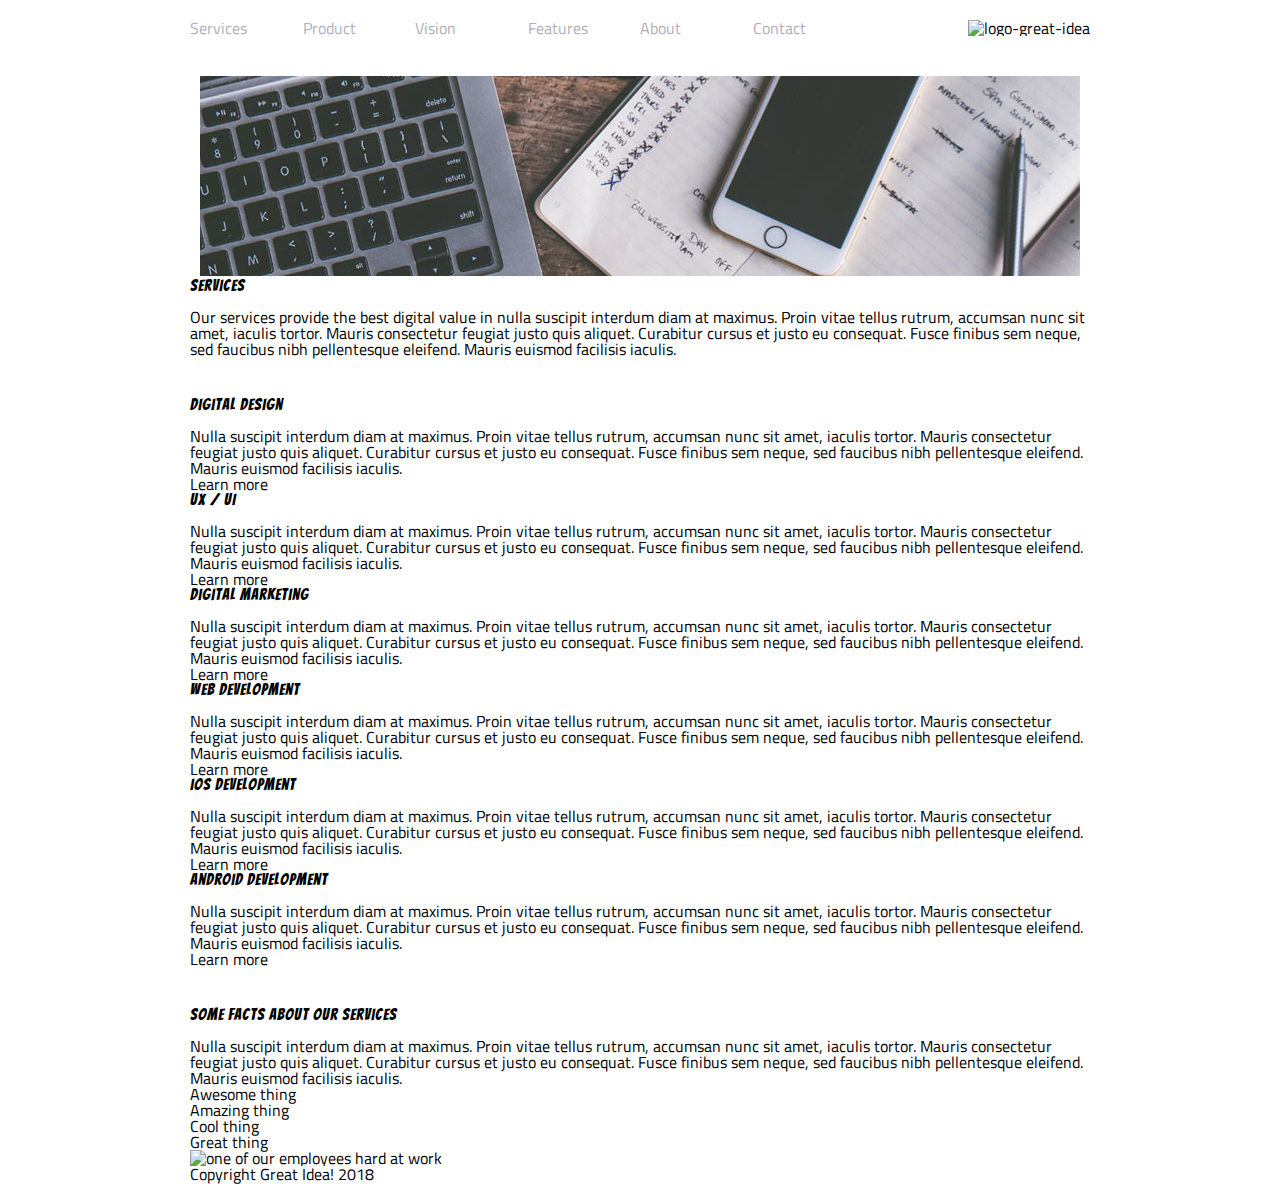
==== services.html @ d3e17444 "Add image services page as well as design files into project folders" ====
<!doctype html>

<html lang="en">

<head>
  <meta charset="utf-8">
  <title>Great Idea - Responsive I</title>
  <meta name="viewport" content="width=device-width, initial-scale=1">
  <link href="https://fonts.googleapis.com/css?family=Bangers|Titillium+Web" rel="stylesheet">
  <link rel="stylesheet" href="css/index.css">

</head>

<body>
  <!-- Use past code you created here for Great Idea Web Page or past solution for Great Idea Web Page HTML here! -->
  <div class="container">
    <div class="header a">
      <nav class="b">
        <p><a href="./services.html">Services</a></p>
        <p>Product</p>
        <p>Vision</p>
        <p>Features</p>
        <p>About</p>
        <p>Contact</p>
      </nav>
      <div class="logo b">
        <img src="./img/logo.png" alt="logo-great-idea">
      </div>
    </div>
    <!-- jumbotron starts -->

    <div class="jumbotron a">
        <div class="section-1-left b">
          <img class="services-header-img" src="img/services-header.jpg" alt="Our services header image">
        </div>
        <div class="section-1-right b">
          <div class="c">
            <h1>Services</h1>
          </div>
          <div class="c">
            <p>Our services provide the best digital value in nulla suscipit interdum diam at maximus. Proin vitae tellus
              rutrum, accumsan nunc sit amet, iaculis tortor. Mauris consectetur feugiat justo quis aliquet. Curabitur
              cursus et justo eu consequat. Fusce finibus sem neque, sed faucibus nibh pellentesque eleifend. Mauris
              euismod facilisis iaculis.</p>
          </div>
        </div>
      </div>
  
      <!-- jumbotron finishes -->
      <!-- middle section starts -->
  
      <div class="middle a">
        <!-- <div class="section-2-top b"> -->
        <div class="section-2-top-sub c section-2-top-sub-services">
          <h3 class="d">Digital Design</h3>
          <p class="d">Nulla suscipit interdum diam at maximus. Proin vitae tellus rutrum, accumsan nunc sit amet, iaculis
            tortor. Mauris consectetur feugiat justo quis aliquet. Curabitur cursus et justo eu consequat. Fusce finibus
            sem neque, sed faucibus nibh pellentesque eleifend. Mauris euismod facilisis iaculis.</p>
          <p>Learn more</p>
        </div>
        <div class="section-2-top-sub c section-2-top-sub-services">
          <h3 class="d">UX / UI</h3>
          <p class="d">Nulla suscipit interdum diam at maximus. Proin vitae tellus rutrum, accumsan nunc sit amet, iaculis
            tortor. Mauris consectetur feugiat justo quis aliquet. Curabitur cursus et justo eu consequat. Fusce finibus
            sem neque, sed faucibus nibh pellentesque eleifend. Mauris euismod facilisis iaculis.</p>
          <p>Learn more</p>
        </div>
        <div class="section-2-top-sub c section-2-top-sub-services">
          <h3 class="d">Digital Marketing</h3>
          <p class="d">Nulla suscipit interdum diam at maximus. Proin vitae tellus rutrum, accumsan nunc sit amet, iaculis
            tortor. Mauris consectetur feugiat justo quis aliquet. Curabitur cursus et justo eu consequat. Fusce finibus
            sem neque, sed faucibus nibh pellentesque eleifend. Mauris euismod facilisis iaculis.</p>
          <p>Learn more</p>
        </div>
        <div class="section-2-top-sub c section-2-top-sub-services">
          <h3 class="d">Web Development</h3>
          <p class="d">Nulla suscipit interdum diam at maximus. Proin vitae tellus rutrum, accumsan nunc sit amet, iaculis
            tortor. Mauris consectetur feugiat justo quis aliquet. Curabitur cursus et justo eu consequat. Fusce finibus
            sem neque, sed faucibus nibh pellentesque eleifend. Mauris euismod facilisis iaculis.</p>
          <p>Learn more</p>
        </div>
        <div class="section-2-top-sub c section-2-top-sub-services">
          <h3 class="d">iOS Development</h3>
          <p class="d">Nulla suscipit interdum diam at maximus. Proin vitae tellus rutrum, accumsan nunc sit amet, iaculis
            tortor. Mauris consectetur feugiat justo quis aliquet. Curabitur cursus et justo eu consequat. Fusce finibus
            sem neque, sed faucibus nibh pellentesque eleifend. Mauris euismod facilisis iaculis.</p>
          <p>Learn more</p>
        </div>
        <div class="section-2-top-sub c section-2-top-sub-services">
          <h3 class="d">Android Development</h3>
          <p class="d">Nulla suscipit interdum diam at maximus. Proin vitae tellus rutrum, accumsan nunc sit amet, iaculis
            tortor. Mauris consectetur feugiat justo quis aliquet. Curabitur cursus et justo eu consequat. Fusce finibus
            sem neque, sed faucibus nibh pellentesque eleifend. Mauris euismod facilisis iaculis.</p>
          <p>Learn more</p>
        </div>
      </div>
  
      <!-- middle section finishes -->
  
      <!-- lower part starts -->
      <div class="lowerpart a">
        <div class="section-3 b">
          <h3 class="c">Some Facts About Our Services</h3>
          <p>Nulla suscipit interdum diam at maximus. Proin vitae tellus rutrum, accumsan nunc sit amet, iaculis tortor.
            Mauris consectetur feugiat justo quis aliquet. Curabitur cursus et justo eu consequat. Fusce finibus sem
            neque, sed faucibus nibh pellentesque eleifend. Mauris euismod facilisis iaculis.</p>
          <ul class="menufooter">
            <li>Awesome thing</li>
            <li>Amazing thing</li>
            <li>Cool thing</li>
            <li>Great thing</li>
          </ul>
        </div>
        <div class="section-3 b">
          <div>
            <img class="services-info-img" src="img/services-info.png" alt="one of our employees hard at work">
          </div>
        </div>
        <footer class="b">
          <p>Copyright Great Idea! 2018</p>
        </footer>
      </div>
  
      <!-- lower part finishes -->
  
    </div>
  
  </div>
</body>

</html>
---- css/index.css ----
/* Use your own code or past solution for Great Idea Web Page CSS here! */
/* http://meyerweb.com/eric/tools/css/reset/ 
   v2.0 | 20110126
   License: none (public domain)
*/

html, body, div, span, applet, object, iframe,
h1, h2, h3, h4, h5, h6, p, blockquote, pre,
a, abbr, acronym, address, big, cite, code,
del, dfn, em, img, ins, kbd, q, s, samp,
small, strike, strong, sub, sup, tt, var,
b, u, i, center,
dl, dt, dd, ol, ul, li,
fieldset, form, label, legend,
table, caption, tbody, tfoot, thead, tr, th, td,
article, aside, canvas, details, embed, 
figure, figcaption, footer, header, hgroup, 
menu, nav, output, ruby, section, summary,
time, mark, audio, video {
	margin: 0;
	padding: 0;
	border: 0;
	font-size: 100%;
	font: inherit;
	vertical-align: baseline;
}
/* HTML5 display-role reset for older browsers */
article, aside, details, figcaption, figure, 
footer, header, hgroup, menu, nav, section {
	display: block;
}
body {
	line-height: 1;
}
ol, ul {
	list-style: none;
}
blockquote, q {
	quotes: none;
}
blockquote:before, blockquote:after,
q:before, q:after {
	content: '';
	content: none;
}
table {
	border-collapse: collapse;
	border-spacing: 0;
}

/* Set every element's box-sizing to border-box */
* {
    box-sizing: border-box;
}

html, body {
    height: 100%;
    font-family: 'Titillium Web', sans-serif;
}

h1, h2, h3, h4, h5 {
    font-family: 'Bangers', cursive;
    letter-spacing: 1px;
    margin-bottom: 15px;
}

/* starts code */

.container {
    max-width: 900px;
    margin: 0 auto;
    display: flex;
    flex-direction: column;
}

.container > div {
    padding: 20px 0;
}

.header {
    display: flex;
    flex-direction: row;
    justify-content: space-between;
    align-items: center;
}

@media (max-width: 800px) {
    .header {
        flex-flow: column-reverse wrap;
    }
}

.header nav {
    display: flex;
    flex-direction: row; 
    justify-content: space-between;
    width: 75%
}

@media (max-width: 800px) {
    .header nav {
        padding-top: 20px;
    }
}

@media (max-width: 500px) {

    .header nav {
        flex-direction: column;
        align-items: center;
        width: 100%;
    }
    
    .header nav p {
        border-top: 1px solid #B0B0BA;
        padding: 10px;
        text-align: center;
        width: 100%;
    }

    .header nav p:last-child {
        border-bottom: 1px solid #B0B0BA;
    }
}

.header nav p {
    flex: 1 1;
    color: #B0B0BA;
}

.header nav a {
    text-decoration: none;
    color: #B0B0BA;
}

.jumbotron {
    display: flex;
    flex-flow: row wrap;
    justify-content: space-around;
    align-items: center;
}

.calltoaction {
    display: flex;
    flex-flow: column wrap;
    align-items: center;
}

.calltoaction * {
    width: 440px;
    text-align: center;
}

.calltoaction h1 {
    font-size: 70px;
}

.calltoaction p {
    border: 1px solid black;
    width: 180px;
    padding: 5px;
}

@media (max-width: 800px) {
    .jumbotron .headimage {
        display: none;
    }
}

.main {
    display: flex;
    flex-direction: column;
}

@media (max-width: 800px) {
    .main {
        border-top: 2px solid black;
        border-bottom: 2px solid black;
    }
}

.main-sub {
    display: flex;
    flex-flow: row;
    justify-content: space-around;
}

@media (max-width: 800px) {
    .main-sub .main-sub-text {
        padding-top: 20px
    }
}

.main > div {
    padding: 20px;
}

.two-columns > div {
    width: 400px;
}

@media (max-width: 500px) {
    .two-columns {
        display: flex;
        flex-flow: row wrap;
    }
}

.main-sub-image img {
    width: 100%;
    height: auto;
}

.three-columns > div {
    width: 30%x;
    padding: 10px;
}

@media (max-width: 500px) {
    .three-columns {
        display: flex;
        flex-flow: row wrap;
    }
}

.footer {
    display: flex;
    flex-direction: column;
}

.footer > div {
    padding: 20px;
}

.footnote {
    text-align: center;
}
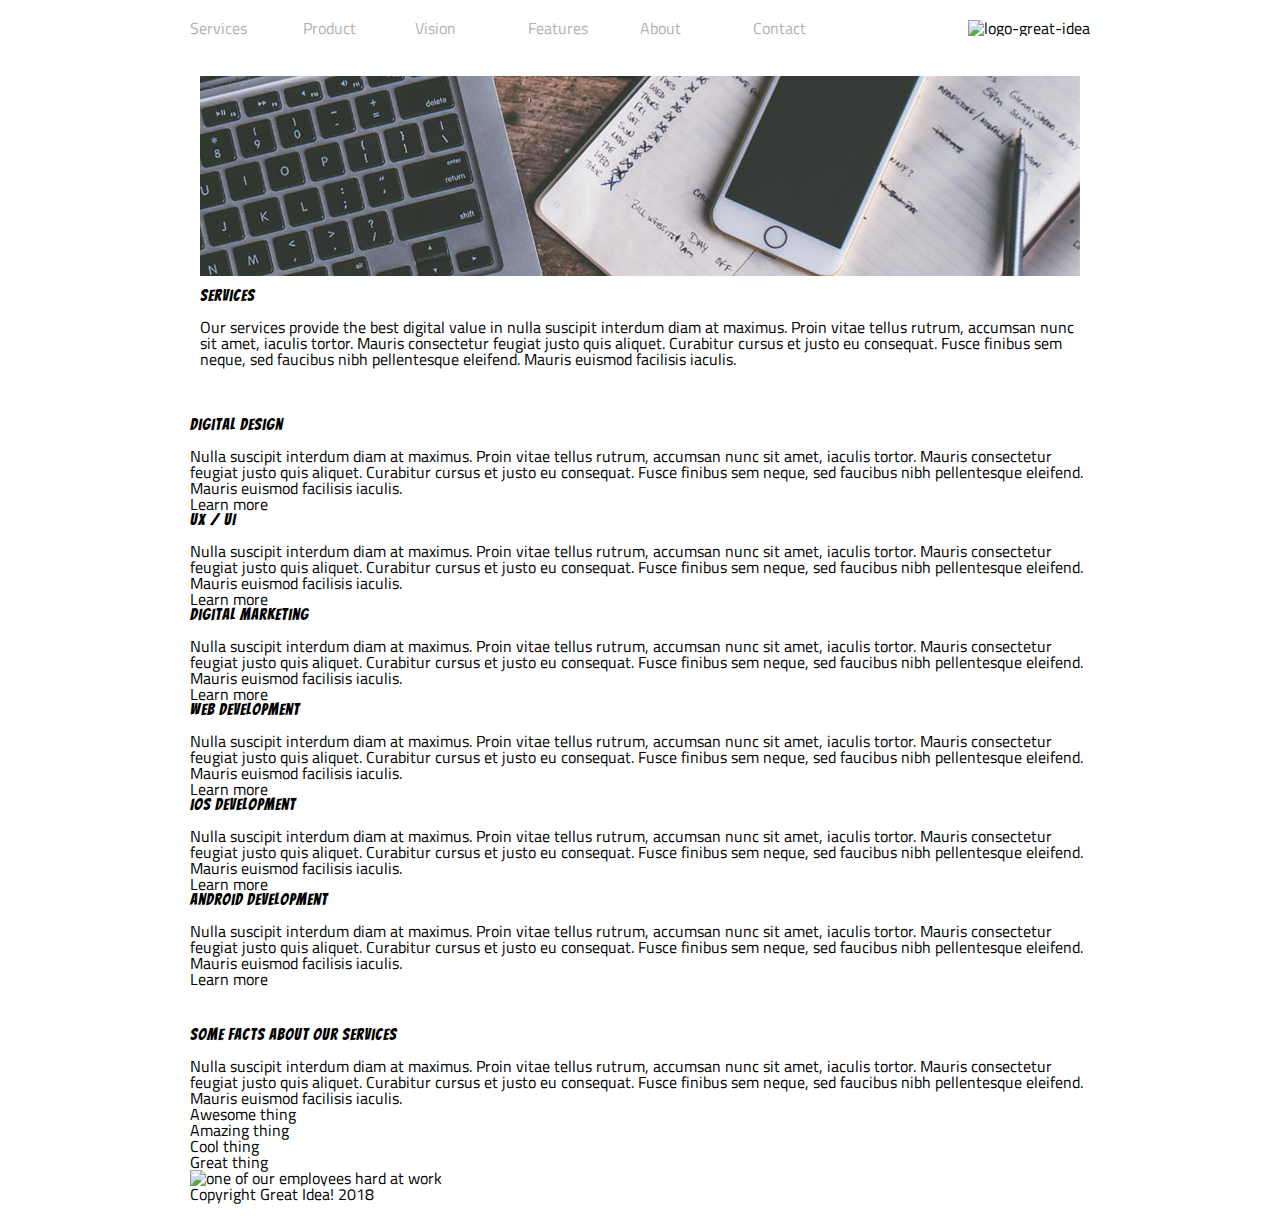
==== commit 832b673c: "Fix jumbotron inconsistencies with new layout in index.html" ====
--- a/services.html
+++ b/services.html
@@ -33,7 +33,7 @@
         <div class="section-1-left b">
           <img class="services-header-img" src="img/services-header.jpg" alt="Our services header image">
         </div>
-        <div class="section-1-right b">
+        <div class="calltoaction b">
           <div class="c">
             <h1>Services</h1>
           </div>
--- a/css/index.css
+++ b/css/index.css
@@ -143,19 +143,20 @@
 .calltoaction {
     display: flex;
     flex-flow: column wrap;
-    align-items: center;
-}
-
-.calltoaction * {
+    padding: 10px;
+}
+
+.calltoaction.main-page {
     width: 440px;
     text-align: center;
-}
-
-.calltoaction h1 {
+    align-items: center;
+}
+
+.calltoaction h1.main-page {
     font-size: 70px;
 }
 
-.calltoaction p {
+.calltoaction p.clicktoaction {
     border: 1px solid black;
     width: 180px;
     padding: 5px;
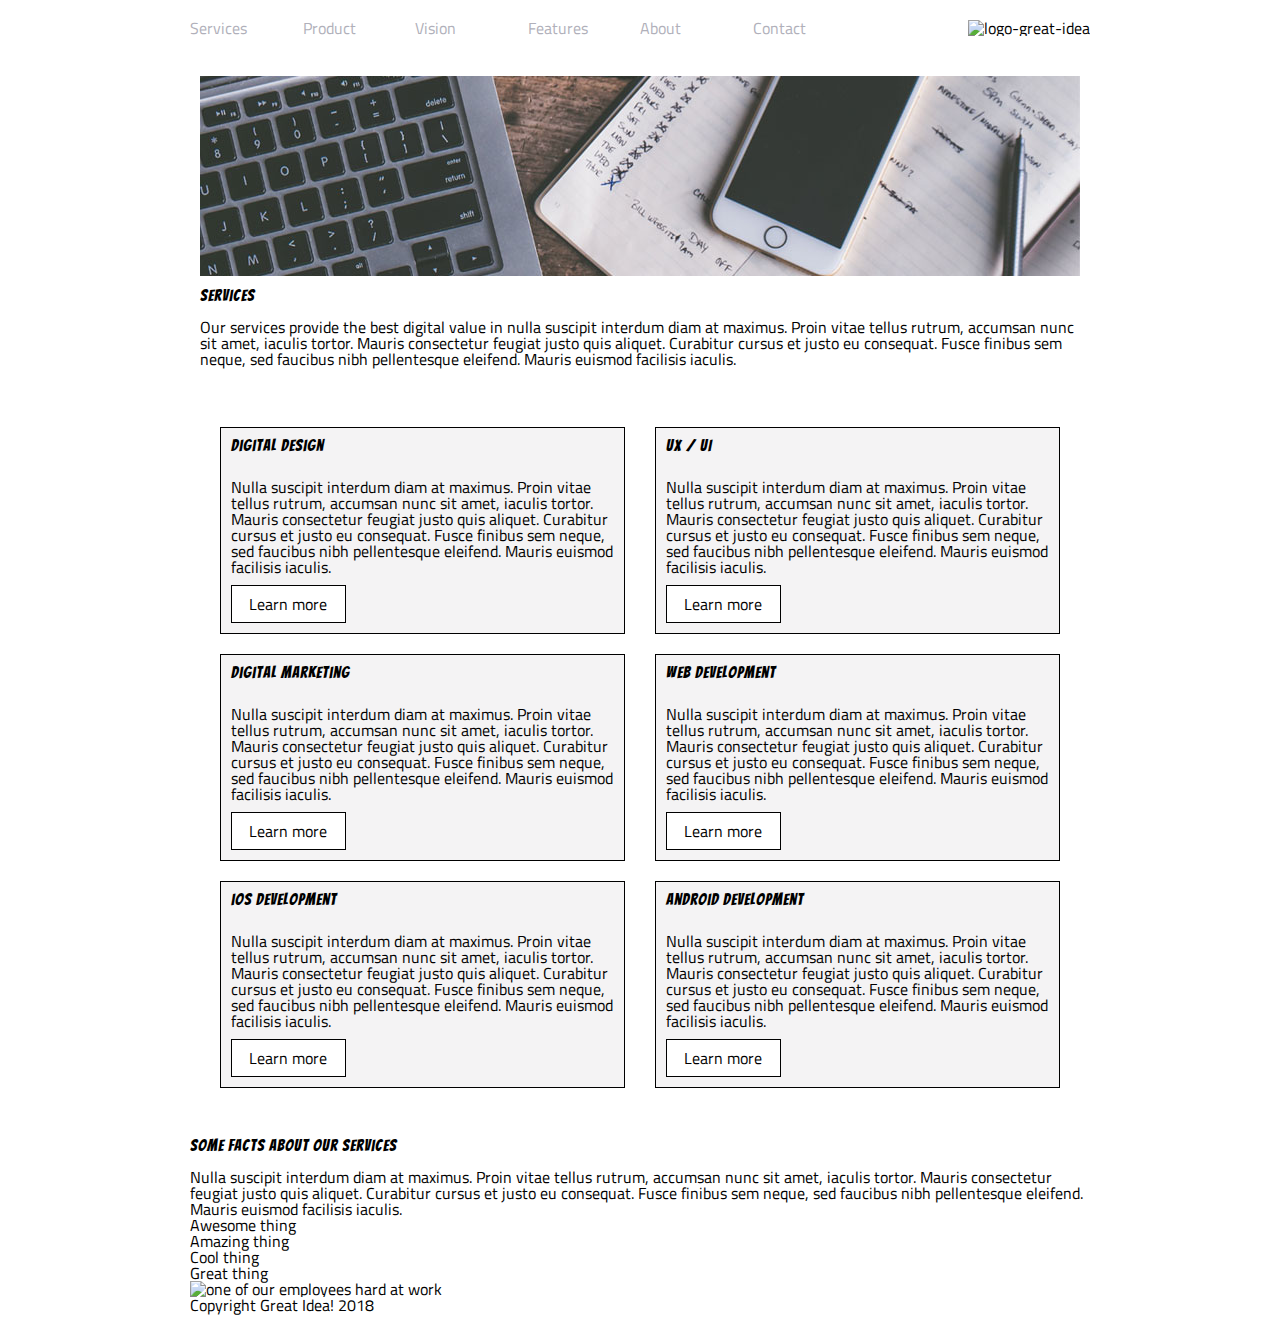
==== commit c5c8b770: "Fix class tags on call to actions so it works across pages" ====
--- a/services.html
+++ b/services.html
@@ -56,42 +56,42 @@
           <p class="d">Nulla suscipit interdum diam at maximus. Proin vitae tellus rutrum, accumsan nunc sit amet, iaculis
             tortor. Mauris consectetur feugiat justo quis aliquet. Curabitur cursus et justo eu consequat. Fusce finibus
             sem neque, sed faucibus nibh pellentesque eleifend. Mauris euismod facilisis iaculis.</p>
-          <p>Learn more</p>
+          <p class="calltoaction">Learn more</p>
         </div>
         <div class="section-2-top-sub c section-2-top-sub-services">
           <h3 class="d">UX / UI</h3>
           <p class="d">Nulla suscipit interdum diam at maximus. Proin vitae tellus rutrum, accumsan nunc sit amet, iaculis
             tortor. Mauris consectetur feugiat justo quis aliquet. Curabitur cursus et justo eu consequat. Fusce finibus
             sem neque, sed faucibus nibh pellentesque eleifend. Mauris euismod facilisis iaculis.</p>
-          <p>Learn more</p>
+          <p class="calltoaction">Learn more</p>
         </div>
         <div class="section-2-top-sub c section-2-top-sub-services">
           <h3 class="d">Digital Marketing</h3>
           <p class="d">Nulla suscipit interdum diam at maximus. Proin vitae tellus rutrum, accumsan nunc sit amet, iaculis
             tortor. Mauris consectetur feugiat justo quis aliquet. Curabitur cursus et justo eu consequat. Fusce finibus
             sem neque, sed faucibus nibh pellentesque eleifend. Mauris euismod facilisis iaculis.</p>
-          <p>Learn more</p>
+          <p class="calltoaction">Learn more</p>
         </div>
         <div class="section-2-top-sub c section-2-top-sub-services">
           <h3 class="d">Web Development</h3>
           <p class="d">Nulla suscipit interdum diam at maximus. Proin vitae tellus rutrum, accumsan nunc sit amet, iaculis
             tortor. Mauris consectetur feugiat justo quis aliquet. Curabitur cursus et justo eu consequat. Fusce finibus
             sem neque, sed faucibus nibh pellentesque eleifend. Mauris euismod facilisis iaculis.</p>
-          <p>Learn more</p>
+          <p class="calltoaction">Learn more</p>
         </div>
         <div class="section-2-top-sub c section-2-top-sub-services">
           <h3 class="d">iOS Development</h3>
           <p class="d">Nulla suscipit interdum diam at maximus. Proin vitae tellus rutrum, accumsan nunc sit amet, iaculis
             tortor. Mauris consectetur feugiat justo quis aliquet. Curabitur cursus et justo eu consequat. Fusce finibus
             sem neque, sed faucibus nibh pellentesque eleifend. Mauris euismod facilisis iaculis.</p>
-          <p>Learn more</p>
+          <p class="calltoaction">Learn more</p>
         </div>
         <div class="section-2-top-sub c section-2-top-sub-services">
           <h3 class="d">Android Development</h3>
           <p class="d">Nulla suscipit interdum diam at maximus. Proin vitae tellus rutrum, accumsan nunc sit amet, iaculis
             tortor. Mauris consectetur feugiat justo quis aliquet. Curabitur cursus et justo eu consequat. Fusce finibus
             sem neque, sed faucibus nibh pellentesque eleifend. Mauris euismod facilisis iaculis.</p>
-          <p>Learn more</p>
+          <p class="calltoaction">Learn more</p>
         </div>
       </div>
   
--- a/css/index.css
+++ b/css/index.css
@@ -180,6 +180,37 @@
     }
 }
 
+.middle {
+    display: flex;
+    flex-flow: row wrap;
+    justify-content: space-evenly;
+}
+
+@media (max-width:500px) {
+    .middle {
+        flex-flow: column wrap;
+    }
+}
+
+.middle>div {
+    width: 45%;
+    padding: 10px;
+    border: 1px solid black;
+    margin: 10px 0;
+    background: #F4F3F4;
+}
+
+.middle p {
+    padding: 10px 0;
+}
+
+.middle p.calltoaction {
+    border: 1px solid black;
+    width: 30%;
+    text-align: center;
+    background: white;
+}
+
 .main-sub {
     display: flex;
     flex-flow: row;
